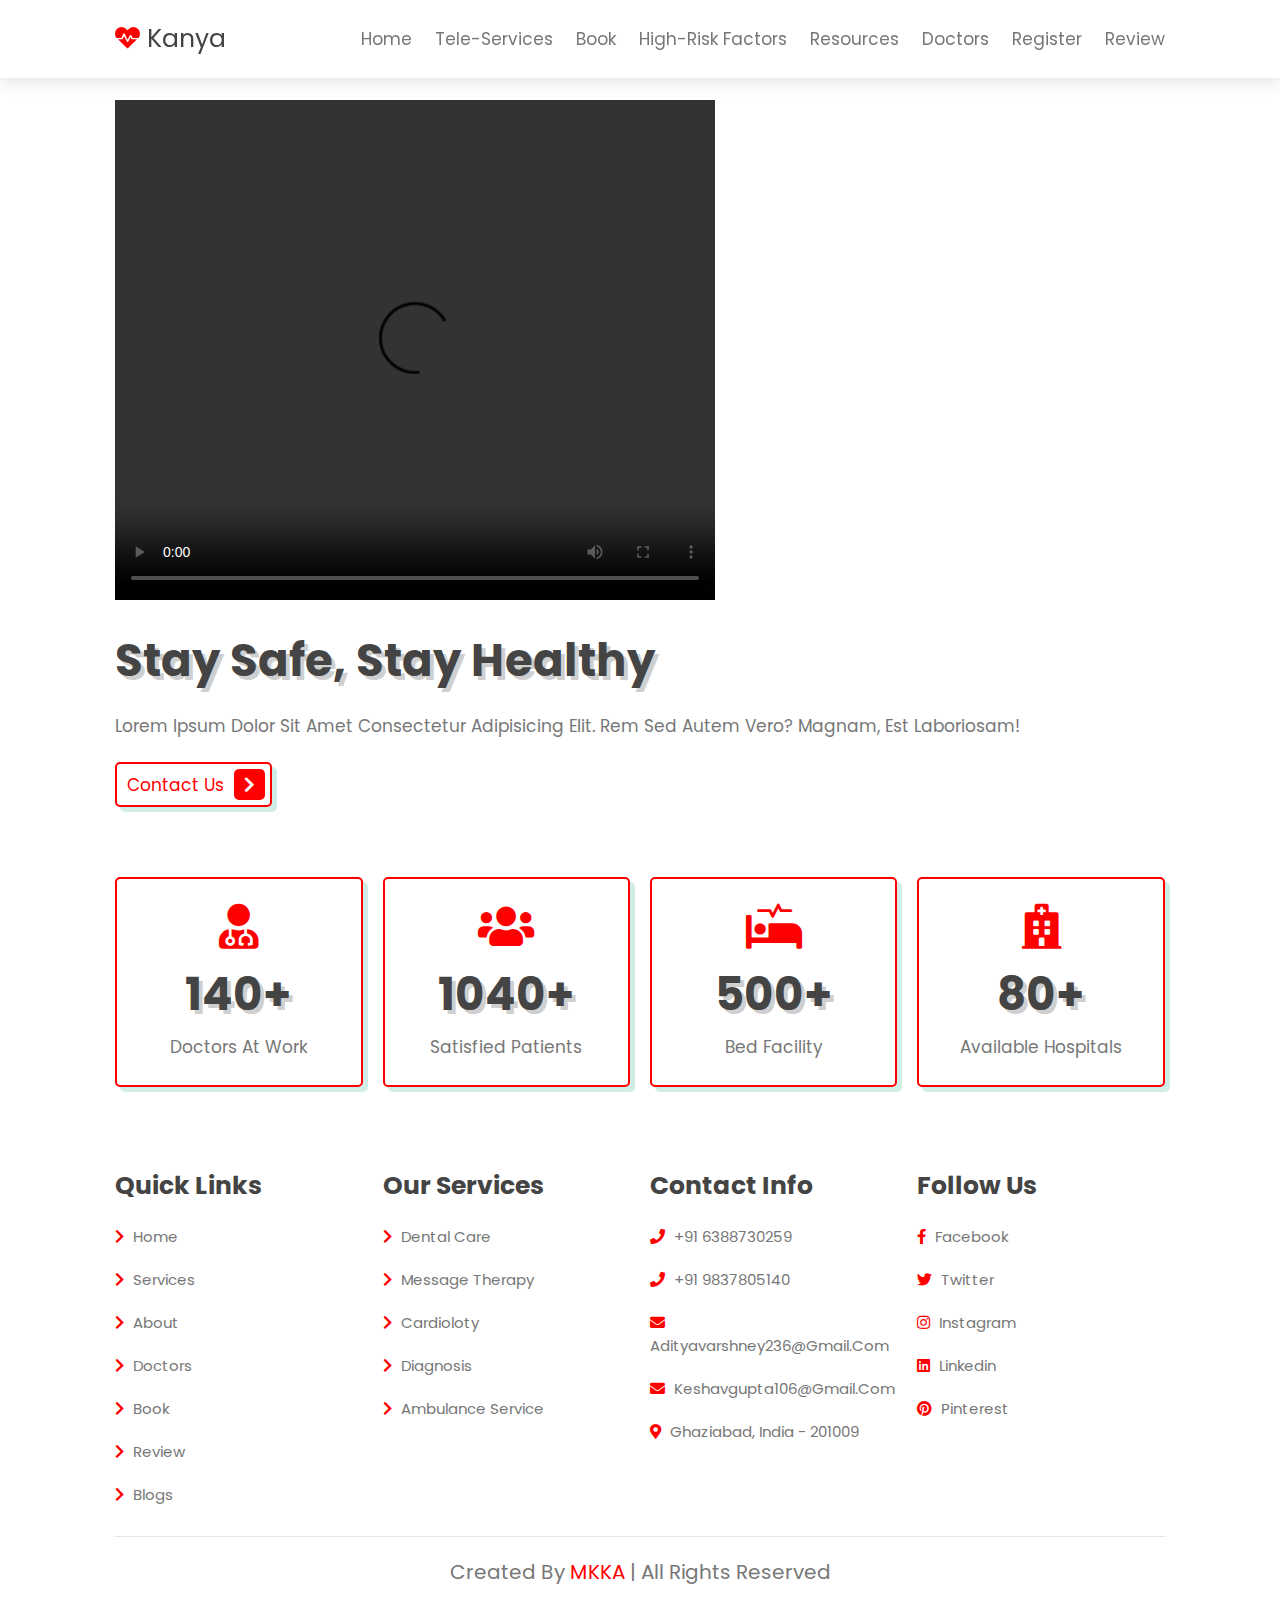
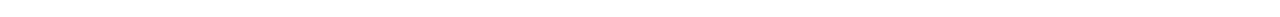
==== index.html @ b67f2ecf "Update index.html" ====
<!DOCTYPE html>
<html lang="en">
<head>
    <title>Kanya </title>
    <link rel="stylesheet" href="https://cdnjs.cloudflare.com/ajax/libs/font-awesome/5.15.4/css/all.min.css">
    <link rel="stylesheet" href="css/style.css">

</head>
<body class="zzzz">
    
<!-- header section starts  -->

<header class="header">

    <a href="#" class="logo"> <i class="fas fa-heartbeat"></i> Kanya </a>

    <nav class="navbar">
        <a href="#home">home</a>
        
        <a href="services.html" target="_blank">tele-services</a>
        <a href="book.html" target="_blank">book</a>
        <a href="about.html" target="_blank">High-Risk Factors</a>
        <a href="blogs.html" target="_blank">resources</a>
        <a href="doctors.html" target="_blank">doctors</a>
        <a href="form.html" target="_blank">register</a>
        <a href="review.html" target="_blank">review</a>
        
    </nav>

    <div id="menu-btn" class="fas fa-bars"></div>

</header>


<section class="home" id="home">

    <div class="image">
        <video width="600px" height="500px" src="https://thumbs.gfycat.com/GrotesqueThisErmine-mobile.mp4" controls autoplay loop>
        </video>
    </div>

    <div class="content">
        <h3>stay safe, stay healthy</h3>
        <p>Lorem ipsum dolor sit amet consectetur adipisicing elit. Rem sed autem vero? Magnam, est laboriosam!</p>
        <a href="#" class="btn"> contact us <span class="fas fa-chevron-right"></span> </a>
    </div>

</section>

<!-- home section ends -->

<!-- icons section starts  -->

<section class="icons-container">

    <div class="icons">
        <i class="fas fa-user-md"></i>
        <h3>140+</h3>
        <p>doctors at work</p>
    </div>

    <div class="icons">
        <i class="fas fa-users"></i>
        <h3>1040+</h3>
        <p>satisfied patients</p>
    </div>

    <div class="icons">
        <i class="fas fa-procedures"></i>
        <h3>500+</h3>
        <p>bed facility</p>
    </div>

    <div class="icons">
        <i class="fas fa-hospital"></i>
        <h3>80+</h3>
        <p>available hospitals</p>
    </div>

</section>

<!-- footer section starts  -->

<section class="footer">

    <div class="box-container">

        <div class="box">
            <h3>quick links</h3>
            <a href="#"> <i class="fas fa-chevron-right"></i> home </a>
            <a href="services.html" target="_blank"> <i class="fas fa-chevron-right"></i> services </a>
            <a href="about.html" target="_blank"> <i class="fas fa-chevron-right"></i> about </a>
            <a href="doctors.html" target="_blank"> <i class="fas fa-chevron-right"></i> doctors </a>
            <a href="book.html" target="_blank"> <i class="fas fa-chevron-right"></i> book </a>
            <a href="review.html" target="_blank"> <i class="fas fa-chevron-right"></i> review </a>
            <a href="blogs.html" target="_blank"> <i class="fas fa-chevron-right"></i> blogs </a>
        </div>

        <div class="box">
            <h3>our services</h3>
            <a href="#"> <i class="fas fa-chevron-right"></i> dental care </a>
            <a href="#"> <i class="fas fa-chevron-right"></i> message therapy </a>
            <a href="#"> <i class="fas fa-chevron-right"></i> cardioloty </a>
            <a href="#"> <i class="fas fa-chevron-right"></i> diagnosis </a>
            <a href="#"> <i class="fas fa-chevron-right"></i> ambulance service </a>
        </div>

        <div class="box">
            <h3>contact info</h3>
            <a href="#"> <i class="fas fa-phone"></i> +91 6388730259 </a>
            <a href="#"> <i class="fas fa-phone"></i> +91 9837805140 </a>
            <a href="#"> <i class="fas fa-envelope"></i> adityavarshney236@gmail.com </a>
            <a href="#"> <i class="fas fa-envelope"></i> keshavgupta106@gmail.com </a>
            <a href="#"> <i class="fas fa-map-marker-alt"></i> ghaziabad, india - 201009 </a>
        </div>

        <div class="box">
            <h3>follow us</h3>
            <a href="#"> <i class="fab fa-facebook-f"></i> facebook </a>
            <a href="#"> <i class="fab fa-twitter"></i> twitter </a>
            <a href="#"> <i class="fab fa-instagram"></i> instagram </a>
            <a href="#"> <i class="fab fa-linkedin"></i> linkedin </a>
            <a href="#"> <i class="fab fa-pinterest"></i> pinterest </a>
        </div>

    </div>

    <div class="credit"> created by <span>MKKA</span> | all rights reserved </div>

</section>

<!-- footer section ends -->


<!-- custom js file link  -->

</body>
</html>
---- css/style.css ----
@import url('https://fonts.googleapis.com/css2?family=Poppins:wght@100;200;300;400;500;600;700&display=swap');

:root{
    --green:#16a085;
    --black:#444;
    --light-color:#777;
    --box-shadow:.5rem .5rem 0 rgba(22, 160, 133, .2);
    --text-shadow:.4rem .4rem 0 rgba(0, 0, 0, .2);
    --border:.2rem solid red;
}

*{
    font-family: 'Poppins', sans-serif;
    margin:0; padding: 0;
    box-sizing: border-box;
    outline: none; border: none;
    text-transform: capitalize;
    transition: all .2s ease-out;
    text-decoration: none;
}

html{
    font-size: 62.5%;
    overflow-x: hidden;
    scroll-padding-top: 7rem;
    scroll-behavior: smooth;
}

section{
    padding:2rem 9%;
}

section:nth-child(even){
    background-image:url("mother.jpeg") ;
}

.zzzz{
    background-image: url(https://us.123rf.com/450wm/saicle/saicle1612/saicle161200223/69055348-hi-tech-red-corporate-abstract-background-geometric-vector-design.jpg);
    background-size: cover;
    
}

.line{
    
    border-top: 5px dashed var(--black);
}

.risk{
    text-align: center;
    padding-bottom: 2rem;
    text-shadow: var(--text-shadow);
    text-transform: uppercase;
    color:var(--black);
    font-size: 2rem;
    letter-spacing: .4rem;
}

.risk span{
    text-transform: uppercase;
    color:red;
}

.heading{
    text-align: center;
    padding-bottom: 2rem;
    text-shadow: var(--text-shadow);
    text-transform: uppercase;
    color:var(--black);
    font-size: 5rem;
    letter-spacing: .4rem;
}

.heading span{
    text-transform: uppercase;
    color:red;
}

.btn{
    display: inline-block;
    margin-top: 1rem;
    padding: .5rem;
    padding-left: 1rem;
    border:var(--border);
    border-radius: .5rem;
    box-shadow: var(--box-shadow);
    color:red;
    cursor: pointer;
    font-size: 1.7rem;
    background: #fff;
}

.btn span{
    padding:.7rem 1rem;
    border-radius: .5rem;
    background: red;
    color:#fff;
    margin-left: .5rem;
}

.btn:hover{
    background: red;
    color:#fff;
}

.btn:hover span{
    color: red;
    background:#fff;
    margin-left: 1rem;
}

.header{
    padding:2rem 9%;
    position: fixed;
    top:0; left: 0; right: 0;
    z-index: 1000;
    box-shadow: 0 .5rem 1.5rem rgba(0, 0, 0, .1);
    display: flex;
    align-items: center;
    justify-content: space-between;
    background:#fff;
}

.header .logo{
    font-size: 2.5rem;
    color: var(--black);
}

.header .logo i{
    color: red;
}

.header .navbar a{
    font-size: 1.7rem;
    color: var(--light-color);
    margin-left: 2rem;
}

.header .navbar a:hover{
    color: red;
}

#menu-btn{
    font-size: 2.5rem;
    border-radius: .5rem;
    background: #eee;
    color:red;
    padding: 1rem 1.5rem;
    cursor: pointer;
    display: none;
}

.home{
    display: flex;
    align-items: center;
    flex-wrap: wrap;
    gap:1.5rem;
    padding-top: 10rem;
}

.home .image{
    flex:1 1 45rem;
}

.home .image img{
    width: 100%;
}

.home .content{
    flex:1 1 45rem;
}

.home .content h3{
    font-size: 4.5rem;
    color:var(--black);
    line-height: 1.8;
    text-shadow: var(--text-shadow);
}

.home .content p{
    font-size: 1.7rem;
    color:var(--light-color);
    line-height: 1.8;
    padding: 1rem 0;
}

.icons-container{
    display: grid;
    gap:2rem;
    grid-template-columns: repeat(auto-fit, minmax(20rem, 1fr));
    padding-top: 5rem;
    padding-bottom: 5rem;
}

.icons-container .icons{
    border:var(--border);
    box-shadow: var(--box-shadow);
    border-radius: .5rem;
    text-align: center;
    padding: 2.5rem;
}

.icons-container .icons i{
    font-size: 4.5rem;
    color:red;
    padding-bottom: .7rem;
}

.icons-container .icons h3{
    font-size: 4.5rem;
    color:var(--black);
    padding: .5rem 0;
    text-shadow: var(--text-shadow);
}

.icons-container .icons p{
    font-size: 1.7rem;
    color:var(--light-color);
}

.services .box-container{
    display: grid;
    grid-template-columns: repeat(auto-fit, minmax(27rem, 1fr));
    gap:2rem;
}

.services .box-container .box{
    background:#fff;
    border-radius: .5rem;
    box-shadow: var(--box-shadow);
    border:var(--border);
    padding: 2.5rem;
}

.services .box-container .box i{
    color: red;
    font-size: 5rem;
    padding-bottom: .5rem;
}

.services .box-container .box h3{
    color: var(--black);
    font-size: 2.5rem;
    padding:1rem 0;
}

.services .box-container .box p{
    color: var(--light-color);
    font-size: 1.4rem;
    line-height: 2;
}

.about{
    background-image: url(https://c4.wallpaperflare.com/wallpaper/765/958/389/colorful-abstract-design-background-wallpaper-preview.jpg);
    background-size: cover;
}

.about .row{
    display: flex;
    align-items: center;
    flex-wrap: wrap;
    gap:2rem;
}

.about .row .image{
    flex:1 1 45rem;
}

.about .row .image img{
    width: 100%;
}

.about .row .content{
    flex:1 1 45rem;
}

.about .row .content h3{
    color: var(--black);
    text-shadow: var(--text-shadow);
    font-size: 4rem;
    line-height: 1.8;
}

.about .row .content p{
    color: var(--light-color);
    padding:1rem 0;
    font-size: 1.5rem;
    line-height: 1.8;
}

.doctors .box-container{
    display: grid;
    grid-template-columns: repeat(auto-fit, minmax(30rem, 1fr));
    gap:2rem;
}

.doctors .box-container .box{
    text-align: center;
    background:#fff;
    border-radius: .5rem;
    border:var(--border);
    box-shadow: var(--box-shadow);
    padding:2rem;
}

.doctors .box-container .box img{
    height: 20rem;
    border:var(--border);
    border-radius: .5rem;
    margin-top: 1rem;
    margin-bottom: 1rem;
}

.doctors .box-container .box h3{
    color:var(--black);
    font-size: 2.5rem;
}

.doctors .box-container .box span{
    color:red;
    font-size: 1.5rem;
}

.doctors .box-container .box .share{
    padding-top: 2rem;
}

.doctors .box-container .box .share a{
    height: 5rem;
    width: 5rem;
    line-height: 4.5rem;
    font-size: 2rem;
    color:red;
    border-radius: .5rem;
    border:var(--border);
    margin:.3rem;
}

.doctors .box-container .box .share a:hover{
    background:red;
    color:#fff;
    box-shadow: var(--box-shadow);
}
.book{
    background-image: url(https://c4.wallpaperflare.com/wallpaper/765/958/389/colorful-abstract-design-background-wallpaper-preview.jpg);
    background-size: cover;
}
.book .row{
    display: flex;
    align-items: center;
    flex-wrap: wrap;
    gap:2rem;
}
 
.book .row .image{
    flex:1 1 45rem;
}

.book .row .image img{
    width: 100%;
}

.book .row form{
    flex:1 1 45rem;
    background: #fff;
    border:var(--border);
    box-shadow: var(--box-shadow);
    text-align: center;
    padding: 2rem;
    border-radius: .5rem;
}

.book .row form h3{
    color:var(--black);
    padding-bottom: 1rem;
    font-size: 3rem;
}

.book .row form .box{
    width: 100%;
    margin:.7rem 0;
    border-radius: .5rem;
    border:var(--border);
    font-size: 1.6rem;
    color: var(--black);
    text-transform: none;
    padding: 1rem;
}

.book .row form .btn{
    padding:1rem 4rem;
}

.review .box-container{
    display: grid;
    grid-template-columns: repeat(auto-fit, minmax(27rem, 1fr));
    gap:2rem;
}

.review .box-container .box{
    border:var(--border);
    box-shadow: var(--box-shadow);
    border-radius: .5rem;
    padding:2.5rem;
    background: #fff;
    text-align: center;
    position: relative;
    overflow: hidden;
    z-index: 0;
}

.review .box-container .box img{
    height: 10rem;
    width: 10rem;
    border-radius: 50%;
    object-fit: cover;
    border:.5rem solid #fff;
}

.review .box-container .box h3{
    color:#fff;
    font-size: 2.2rem;
    padding:.5rem 0;
}

.review .box-container .box .stars i{
    color:#fff;
    font-size: 1.5rem;
}

.review .box-container .box .text{
    color:var(--light-color);
    line-height: 1.8;
    font-size: 1.6rem;
    padding-top: 4rem;
}

.review .box-container .box::before{
    content: '';
    position: absolute;
    top:-4rem; left: 50%;
    transform:translateX(-50%);
    background:red;
    border-bottom-left-radius: 50%;
    border-bottom-right-radius: 50%;
    height: 25rem;
    width: 120%;
    z-index: -1;
}

.blogs .box-container{
    display: grid;
    grid-template-columns: repeat(auto-fit, minmax(30rem, 1fr));
    gap:2rem;
}

.blogs .box-container .box{
    border:var(--border);
    box-shadow: var(--box-shadow);
    border-radius: .5rem;
    padding: 2rem;
}

.blogs .box-container .box .image{
    height: 20rem;
    overflow:hidden;
    border-radius: .5rem;
}

.blogs .box-container .box .image img{
    height: 100%;
    width: 100%;
    object-fit: cover;
}

.blogs .box-container .box:hover .image img{
    transform:scale(1.2);
}

.blogs .box-container .box .content{
    padding-top: 1rem;
}

.blogs .box-container .box .content .icon{
    padding: 1rem 0;
    display: flex;
    align-items: center;
    justify-content: space-between;
}

.blogs .box-container .box .content .icon a{
    font-size: 1.4rem;
    color: var(--light-color);
}

.blogs .box-container .box .content .icon a:hover{
    color:red;
}

.blogs .box-container .box .content .icon a i{
    padding-right: .5rem;
    color: red;
}

.blogs .box-container .box .content h3{
    color:var(--black);
    font-size: 3rem;
}

.blogs .box-container .box .content p{
    color:var(--light-color);
    font-size: 1.5rem;
    line-height: 1.8;
    padding:1rem 0;
}

.footer .box-container{
    display: grid;
    grid-template-columns: repeat(auto-fit, minmax(22rem, 1fr));
    gap:2rem;
}

.footer .box-container .box h3{
    font-size: 2.5rem;
    color:var(--black);
    padding: 1rem 0;
}

.footer .box-container .box a{
    display: block;
    font-size: 1.5rem;
    color:var(--light-color);
    padding: 1rem 0;
}

.footer .box-container .box a i{
    padding-right: .5rem;
    color:red;
}

.footer .box-container .box a:hover i{
    padding-right:2rem;
}

.footer .credit{
    padding: 1rem;
    padding-top: 2rem;
    margin-top: 2rem;
    text-align: center;
    font-size: 2rem;
    color:var(--light-color);
    border-top: .1rem solid rgba(0, 0, 0, .1);
}

.footer .credit span{
    color:red;
}









/* media queries  */
@media (max-width:991px){

    html{
        font-size: 55%;
    }

    .header{
        padding: 2rem;
    }

    section{
        padding:2rem;
    }

}

@media (max-width:768px){

    #menu-btn{
        display: initial;
    }

    .header .navbar{
        position: absolute;
        top:115%; right: 2rem;
        border-radius: .5rem;
        box-shadow: var(--box-shadow);
        width: 30rem;
        border: var(--border);
        background: #fff;
        transform: scale(0);
        opacity: 0;
        transform-origin: top right;
        transition: none;
    }

    .header .navbar.active{
        transform: scale(1);
        opacity: 1;
        transition: .2s ease-out;
    }

    .header .navbar a{
        font-size: 2rem;
        display: block;
        margin:2.5rem;
    }

}

.blogs{
    background-image: url(https://c4.wallpaperflare.com/wallpaper/765/958/389/colorful-abstract-design-background-wallpaper-preview.jpg);
    background-size: cover;
}


.blogs .row .image img{
    width: 100%;
}

.blogs .row{
    display: flex;
    align-items: center;
    flex-wrap: wrap;
    gap:2rem;
}

.blogs .row form{
    flex:1 1 45rem;
    background: #fff;
    border:var(--border);
    box-shadow: var(--box-shadow);
    text-align: center;
    padding: 2rem;
    border-radius: .5rem;
}

.blogs .row form h3{
    color:var(--black);
    padding-bottom: 1rem;
    font-size: 3rem;
}

.blogs .row form .box{
    width: 100%;
    margin:.7rem 0;
    border-radius: .5rem;
    border:var(--border);
    font-size: 1.6rem;
    color: var(--black);
    text-transform: none;
    padding: 1rem;
}

.blogs .row form .btn{
    padding:1rem 4rem;
}

@media (max-width:450px){

    html{
        font-size: 50%;
    }

}

.register{
    background-image: url(https://c4.wallpaperflare.com/wallpaper/765/958/389/colorful-abstract-design-background-wallpaper-preview.jpg);
    background-size: cover;
}

.register .row {
    display: flex;
    align-items: center;
    flex-wrap: wrap;
    gap: 2rem;
  }
  
  .register .row .image {
    flex: 1 1 45rem;
  }
  
  .register .row .image img {
    width: 100%;
  }
  
  .register .row form {
    flex: 1 1 45rem;
    background: #fff;
    border: var(--border);
    box-shadow: rgb(255, 129, 129) 5px 5px;
    text-align: center;
    padding: 2rem;
    border-radius: 0.5rem;
  }
  
  .register .row form h3 {
    color: var(--black);
    padding-bottom: 1rem;
    font-size: 3rem;
  }
  
  .register .row form .box {
    width: 100%;
    margin: 0.7rem 0;
    border-radius: 0.5rem;
    font-size: 1.6rem;
    color: red;
    text-transform: none;
    border: 1px solid red;
    padding: 10px;
    box-shadow: 5px 5px;
  }
  
  .register .row form .btn {
    border: 1px solid;
    padding: 10px;
    box-shadow: 5px 5px;
    padding: 1rem 4rem;
  }
  
.quality-care{
    background-image: url(https://s3.amazonaws.com/images.teladoc.com/www/2019/site/quality-care/hero-quality.jpg);
}


.quality-care .row {
    display: flex;
    align-items: center;
    flex-wrap: wrap;
    gap: 2rem;
  }




.services{
    background-image: url(https://c4.wallpaperflare.com/wallpaper/765/958/389/colorful-abstract-design-background-wallpaper-preview.jpg);
    background-size: cover;
}

.services .row{
    display: flex;
    align-items: center;
    flex-wrap: wrap;
    gap:2rem;
}

.services .row .image{
    flex:1 1 45rem;
}

.services .row .image img{
    width: 100%;
}

.services .row .content{
    flex:1 1 45rem;
}

.services .row .content h3{
    color: var(--black);
    text-shadow: var(--text-shadow);
    font-size: 4rem;
    line-height: 1.8;
}

.services .row .content p{
    color: var(--light-color);
    padding:1rem 0;
    font-size: 1.5rem;
    line-height: 1.8;
}
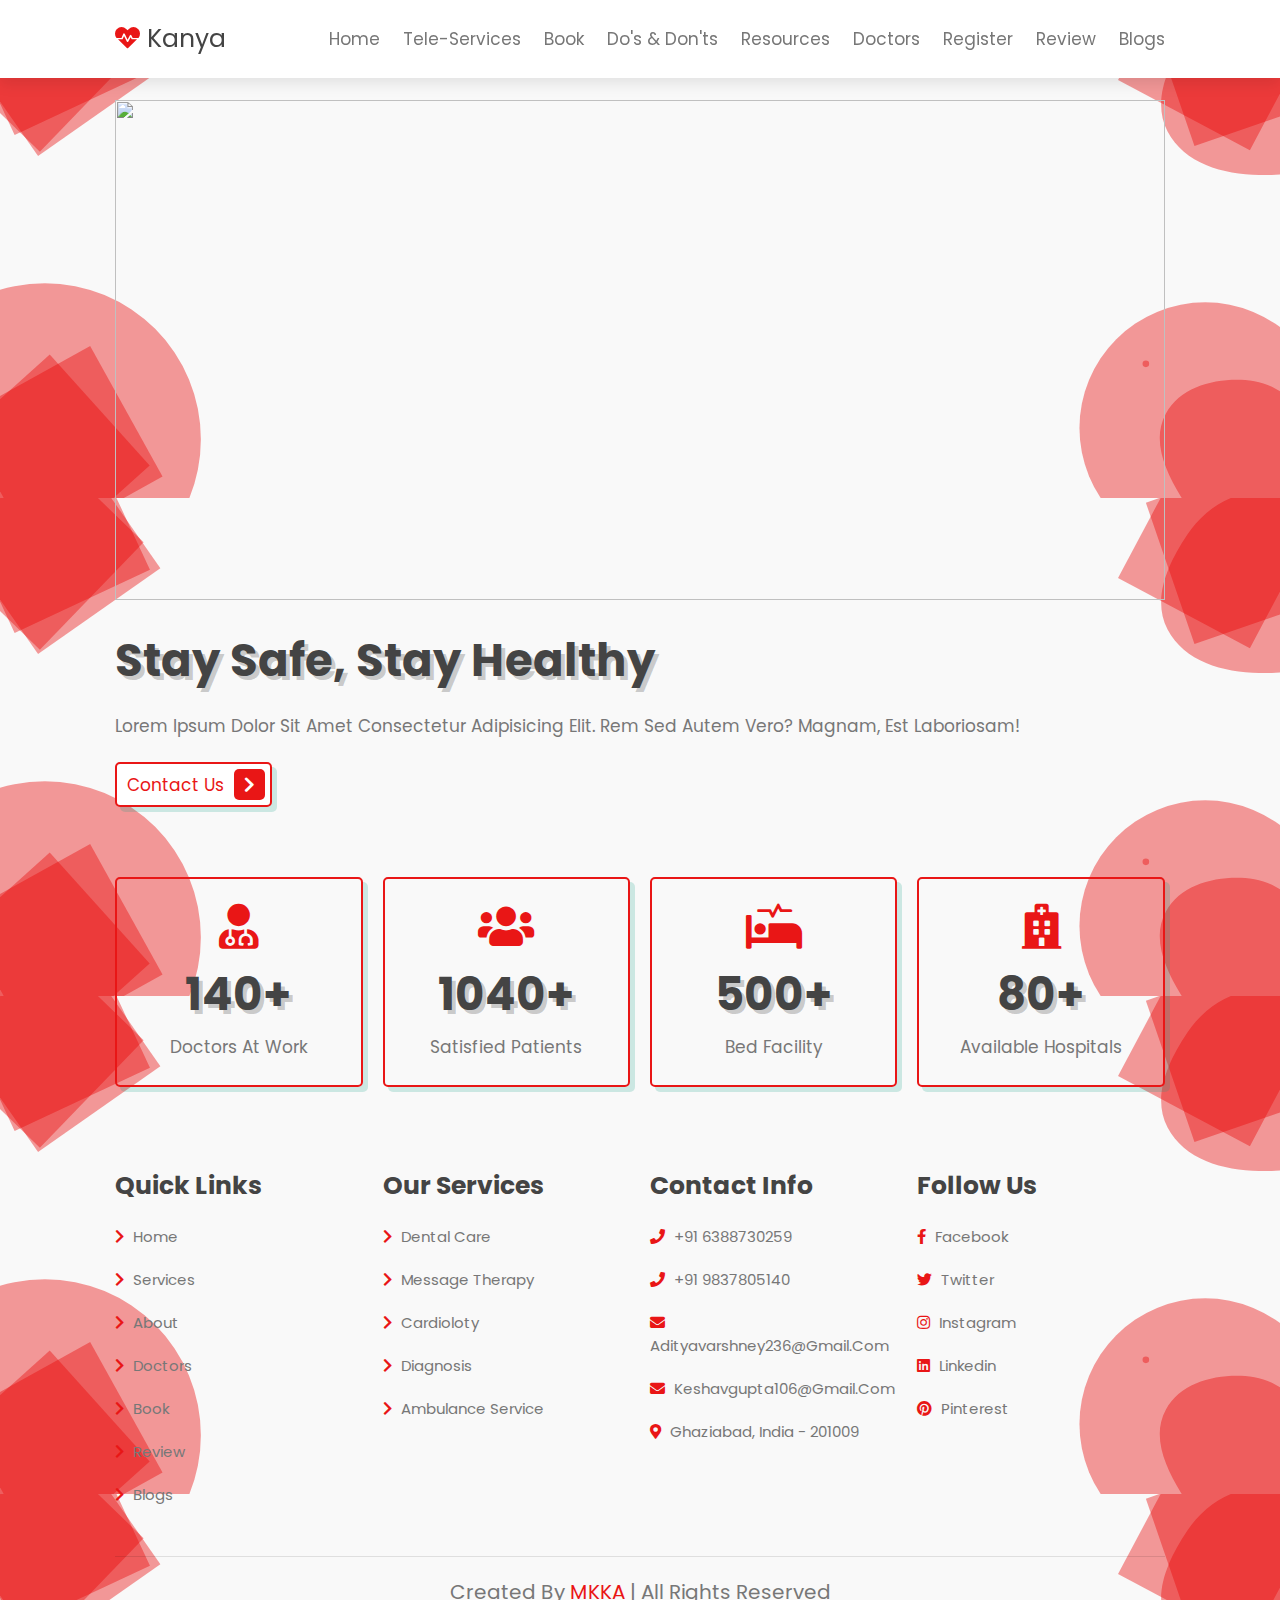
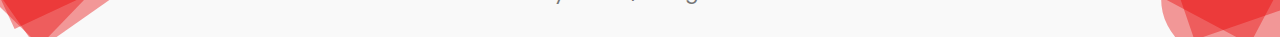
==== commit f18bc29d: "blogs and dos" ====
--- a/index.html
+++ b/index.html
@@ -1,138 +1,159 @@
 <!DOCTYPE html>
 <html lang="en">
-<head>
-    <title>Kanya </title>
-    <link rel="stylesheet" href="https://cdnjs.cloudflare.com/ajax/libs/font-awesome/5.15.4/css/all.min.css">
-    <link rel="stylesheet" href="css/style.css">
+  <head>
+    <title>Kanya</title>
+    <link
+      rel="stylesheet"
+      href="https://cdnjs.cloudflare.com/ajax/libs/font-awesome/5.15.4/css/all.min.css"
+    />
+    <link rel="stylesheet" href="css/style.css" />
+  </head>
+  <body class="zzzz">
+    <!-- header section starts  -->
 
-</head>
-<body class="zzzz">
-    
-<!-- header section starts  -->
+    <header class="header">
+      <a href="#" class="logo"> <i class="fas fa-heartbeat"></i> Kanya </a>
 
-<header class="header">
+      <nav class="navbar">
+        <a href="#home">home</a>
 
-    <a href="#" class="logo"> <i class="fas fa-heartbeat"></i> Kanya </a>
-
-    <nav class="navbar">
-        <a href="#home">home</a>
-        
         <a href="services.html" target="_blank">tele-services</a>
         <a href="book.html" target="_blank">book</a>
-        <a href="about.html" target="_blank">High-Risk Factors</a>
-        <a href="blogs.html" target="_blank">resources</a>
+        <a href="dds.html" target="_blank">do's & don'ts</a>
+        <a href="resource.html" target="_blank">resources</a>
         <a href="doctors.html" target="_blank">doctors</a>
         <a href="form.html" target="_blank">register</a>
         <a href="review.html" target="_blank">review</a>
-        
-    </nav>
+        <a href="blog.html" target="_blank">blogs</a>
+      </nav>
 
-    <div id="menu-btn" class="fas fa-bars"></div>
+      <div id="menu-btn" class="fas fa-bars"></div>
+    </header>
 
-</header>
+    <section class="home" id="home">
+      <div class="image">
+        <img
+          width="600px"
+          height="500px"
+          src="image/gif.gif"
+          controls
+          autoplay
+          loop
+        ></img>
+      </div>
 
+      <div class="content">
+        <h3>stay safe, stay healthy</h3>
+        <p>
+          Lorem ipsum dolor sit amet consectetur adipisicing elit. Rem sed autem
+          vero? Magnam, est laboriosam!
+        </p>
+        <a href="#" class="btn">
+          contact us <span class="fas fa-chevron-right"></span>
+        </a>
+      </div>
+    </section>
 
-<section class="home" id="home">
+    <!-- home section ends -->
 
-    <div class="image">
-        <video width="600px" height="500px" src="https://thumbs.gfycat.com/GrotesqueThisErmine-mobile.mp4" controls autoplay loop>
-        </video>
-    </div>
+    <!-- icons section starts  -->
 
-    <div class="content">
-        <h3>stay safe, stay healthy</h3>
-        <p>Lorem ipsum dolor sit amet consectetur adipisicing elit. Rem sed autem vero? Magnam, est laboriosam!</p>
-        <a href="#" class="btn"> contact us <span class="fas fa-chevron-right"></span> </a>
-    </div>
-
-</section>
-
-<!-- home section ends -->
-
-<!-- icons section starts  -->
-
-<section class="icons-container">
-
-    <div class="icons">
+    <section class="icons-container">
+      <div class="icons">
         <i class="fas fa-user-md"></i>
         <h3>140+</h3>
         <p>doctors at work</p>
-    </div>
+      </div>
 
-    <div class="icons">
+      <div class="icons">
         <i class="fas fa-users"></i>
         <h3>1040+</h3>
         <p>satisfied patients</p>
-    </div>
+      </div>
 
-    <div class="icons">
+      <div class="icons">
         <i class="fas fa-procedures"></i>
         <h3>500+</h3>
         <p>bed facility</p>
-    </div>
+      </div>
 
-    <div class="icons">
+      <div class="icons">
         <i class="fas fa-hospital"></i>
         <h3>80+</h3>
         <p>available hospitals</p>
-    </div>
+      </div>
+    </section>
 
-</section>
+    <!-- footer section starts  -->
 
-<!-- footer section starts  -->
-
-<section class="footer">
-
-    <div class="box-container">
-
+    <section class="footer">
+      <div class="box-container">
         <div class="box">
-            <h3>quick links</h3>
-            <a href="#"> <i class="fas fa-chevron-right"></i> home </a>
-            <a href="services.html" target="_blank"> <i class="fas fa-chevron-right"></i> services </a>
-            <a href="about.html" target="_blank"> <i class="fas fa-chevron-right"></i> about </a>
-            <a href="doctors.html" target="_blank"> <i class="fas fa-chevron-right"></i> doctors </a>
-            <a href="book.html" target="_blank"> <i class="fas fa-chevron-right"></i> book </a>
-            <a href="review.html" target="_blank"> <i class="fas fa-chevron-right"></i> review </a>
-            <a href="blogs.html" target="_blank"> <i class="fas fa-chevron-right"></i> blogs </a>
+          <h3>quick links</h3>
+          <a href="#"> <i class="fas fa-chevron-right"></i> home </a>
+          <a href="services.html" target="_blank">
+            <i class="fas fa-chevron-right"></i> services
+          </a>
+          <a href="about.html" target="_blank">
+            <i class="fas fa-chevron-right"></i> about
+          </a>
+          <a href="doctors.html" target="_blank">
+            <i class="fas fa-chevron-right"></i> doctors
+          </a>
+          <a href="book.html" target="_blank">
+            <i class="fas fa-chevron-right"></i> book
+           </a>
+          <a href="review.html" target="_blank">
+            <i class="fas fa-chevron-right"></i> review
+          </a>
+          <a href="blogs.html" target="_blank">
+            <i class="fas fa-chevron-right"></i> blogs
+          </a>
         </div>
 
         <div class="box">
-            <h3>our services</h3>
-            <a href="#"> <i class="fas fa-chevron-right"></i> dental care </a>
-            <a href="#"> <i class="fas fa-chevron-right"></i> message therapy </a>
-            <a href="#"> <i class="fas fa-chevron-right"></i> cardioloty </a>
-            <a href="#"> <i class="fas fa-chevron-right"></i> diagnosis </a>
-            <a href="#"> <i class="fas fa-chevron-right"></i> ambulance service </a>
+          <h3>our services</h3>
+          <a href="#"> <i class="fas fa-chevron-right"></i> dental care </a>
+          <a href="#"> <i class="fas fa-chevron-right"></i> message therapy </a>
+          <a href="#"> <i class="fas fa-chevron-right"></i> cardioloty </a>
+          <a href="#"> <i class="fas fa-chevron-right"></i> diagnosis </a>
+          <a href="#">
+            <i class="fas fa-chevron-right"></i> ambulance service
+          </a>
         </div>
 
         <div class="box">
-            <h3>contact info</h3>
-            <a href="#"> <i class="fas fa-phone"></i> +91 6388730259 </a>
-            <a href="#"> <i class="fas fa-phone"></i> +91 9837805140 </a>
-            <a href="#"> <i class="fas fa-envelope"></i> adityavarshney236@gmail.com </a>
-            <a href="#"> <i class="fas fa-envelope"></i> keshavgupta106@gmail.com </a>
-            <a href="#"> <i class="fas fa-map-marker-alt"></i> ghaziabad, india - 201009 </a>
+          <h3>contact info</h3>
+          <a href="#"> <i class="fas fa-phone"></i> +91 6388730259 </a>
+          <a href="#"> <i class="fas fa-phone"></i> +91 9837805140 </a>
+          <a href="#">
+            <i class="fas fa-envelope"></i> adityavarshney236@gmail.com
+          </a>
+          <a href="#">
+            <i class="fas fa-envelope"></i> keshavgupta106@gmail.com
+          </a>
+          <a href="#">
+            <i class="fas fa-map-marker-alt"></i> ghaziabad, india - 201009
+          </a>
         </div>
 
         <div class="box">
-            <h3>follow us</h3>
-            <a href="#"> <i class="fab fa-facebook-f"></i> facebook </a>
-            <a href="#"> <i class="fab fa-twitter"></i> twitter </a>
-            <a href="#"> <i class="fab fa-instagram"></i> instagram </a>
-            <a href="#"> <i class="fab fa-linkedin"></i> linkedin </a>
-            <a href="#"> <i class="fab fa-pinterest"></i> pinterest </a>
+          <h3>follow us</h3>
+          <a href="#"> <i class="fab fa-facebook-f"></i> facebook </a>
+          <a href="#"> <i class="fab fa-twitter"></i> twitter </a>
+          <a href="#"> <i class="fab fa-instagram"></i> instagram </a>
+          <a href="#"> <i class="fab fa-linkedin"></i> linkedin </a>
+          <a href="#"> <i class="fab fa-pinterest"></i> pinterest </a>
         </div>
+      </div>
 
-    </div>
+      <div class="credit">
+        created by <span>MKKA</span> | all rights reserved
+      </div>
+    </section>
 
-    <div class="credit"> created by <span>MKKA</span> | all rights reserved </div>
+    <!-- footer section ends -->
 
-</section>
-
-<!-- footer section ends -->
-
-
-<!-- custom js file link  -->
-
-</body>
+    <!-- custom js file link  -->
+  </body>
 </html>
--- a/css/style.css
+++ b/css/style.css
@@ -1,779 +1,917 @@
-@import url('https://fonts.googleapis.com/css2?family=Poppins:wght@100;200;300;400;500;600;700&display=swap');
-
-:root{
-    --green:#16a085;
-    --black:#444;
-    --light-color:#777;
-    --box-shadow:.5rem .5rem 0 rgba(22, 160, 133, .2);
-    --text-shadow:.4rem .4rem 0 rgba(0, 0, 0, .2);
-    --border:.2rem solid red;
-}
-
-*{
-    font-family: 'Poppins', sans-serif;
-    margin:0; padding: 0;
-    box-sizing: border-box;
-    outline: none; border: none;
-    text-transform: capitalize;
-    transition: all .2s ease-out;
-    text-decoration: none;
-}
-
-html{
-    font-size: 62.5%;
-    overflow-x: hidden;
-    scroll-padding-top: 7rem;
-    scroll-behavior: smooth;
-}
-
-section{
-    padding:2rem 9%;
-}
-
-section:nth-child(even){
-    background-image:url("mother.jpeg") ;
-}
-
-.zzzz{
-    background-image: url(https://us.123rf.com/450wm/saicle/saicle1612/saicle161200223/69055348-hi-tech-red-corporate-abstract-background-geometric-vector-design.jpg);
-    background-size: cover;
-    
-}
-
-.line{
-    
-    border-top: 5px dashed var(--black);
-}
-
-.risk{
-    text-align: center;
-    padding-bottom: 2rem;
-    text-shadow: var(--text-shadow);
-    text-transform: uppercase;
-    color:var(--black);
+@import url("https://fonts.googleapis.com/css2?family=Poppins:wght@100;200;300;400;500;600;700&display=swap");
+
+:root {
+  --green: #16a085;
+  --black: #444;
+  --light-color: #777;
+  --box-shadow: 0.5rem 0.5rem 0 rgba(22, 160, 133, 0.2);
+  --text-shadow: 0.4rem 0.4rem 0 rgba(0, 0, 0, 0.2);
+  --border: 0.2rem solid rgb(233, 22, 22);
+}
+
+* {
+  font-family: "Poppins", sans-serif;
+  margin: 0;
+  padding: 0;
+  box-sizing: border-box;
+  outline: none;
+  border: none;
+  text-transform: capitalize;
+  transition: all 0.2s ease-out;
+  text-decoration: none;
+}
+
+html {
+  font-size: 62.5%;
+  overflow-x: hidden;
+  scroll-padding-top: 7rem;
+  scroll-behavior: smooth;
+}
+
+section {
+  padding: 2rem 9%;
+}
+
+section:nth-child(even) {
+  background-image: url("mother.jpeg");
+}
+
+.zzzz {
+  background-image: url("data:image/svg+xml,%3csvg xmlns='http://www.w3.org/2000/svg' version='1.1' xmlns:xlink='http://www.w3.org/1999/xlink' xmlns:svgjs='http://svgjs.com/svgjs' width='1440' height='560' preserveAspectRatio='none' viewBox='0 0 1440 560'%3e%3cg mask='url(%26quot%3b%23SvgjsMask1024%26quot%3b)' fill='none'%3e%3crect width='1440' height='560' x='0' y='0' fill='rgba(249%2c 249%2c 249%2c 1)'%3e%3c/rect%3e%3cpath d='M185.98799152640353 78.9203900742082L89.62715021942775-58.69715336634238-47.990393221122844 37.66368794063341 48.370448085852956 175.281231381184z' fill='rgba(233%2c 5%2c 5%2c 0.4)' class='triangle-float1'%3e%3c/path%3e%3cpath d='M-75.97316260778051 58.30360012210114L44.87592384911298 175.00620635921257 161.57853008622442 54.157119902319074 40.729443629330916-62.54548633479235z' fill='rgba(233%2c 5%2c 5%2c 0.4)' class='triangle-float3'%3e%3c/path%3e%3cpath d='M101.14435569428869-68.03309788588594L-51.11535252786848 2.966770086551577 19.884515444569033 155.22647830870875 172.1442236667262 84.22661033627124z' fill='rgba(233%2c 5%2c 5%2c 0.4)' class='triangle-float2'%3e%3c/path%3e%3cpath d='M1419.935%2c200.302C1462.43%2c201.139%2c1507.3%2c191.404%2c1530.179%2c155.584C1554.594%2c117.359%2c1555.324%2c65.976%2c1529.584%2c28.63C1506.368%2c-5.053%2c1460.692%2c-7.889%2c1419.935%2c-4.366C1386.122%2c-1.443%2c1357.56%2c16.806%2c1338.843%2c45.117C1317.465%2c77.452%2c1299.011%2c117.031%2c1316.963%2c151.386C1335.825%2c187.483%2c1379.215%2c199.5%2c1419.935%2c200.302' fill='rgba(233%2c 5%2c 5%2c 0.4)' class='triangle-float2'%3e%3c/path%3e%3cpath d='M1257.7742121398169 94.59109614015009L1406.1094077401167 173.46231868817966 1484.9806302881461 25.127123087879923 1336.6454346878465-53.74409946014967z' fill='rgba(233%2c 5%2c 5%2c 0.4)' class='triangle-float3'%3e%3c/path%3e%3cpath d='M1502.6347614719373 113.86203930660156L1447.9393115231348-44.985081394083664 1289.0921908224498 9.710368554718713 1343.787640771252 168.55748925540394z' fill='rgba(233%2c 5%2c 5%2c 0.4)' class='triangle-float3'%3e%3c/path%3e%3cpath d='M182.88007055600175 540.3822747766854L101.43205435461712 393.44616397726696-45.504056444801364 474.8941801786516 35.94395975658327 621.83029097807z' fill='rgba(233%2c 5%2c 5%2c 0.4)' class='triangle-float3'%3e%3c/path%3e%3cpath d='M49.09200621560334 635.8123736380502L173.94033689580553 523.3984317697619 61.52639502751733 398.5501010895598-63.321935652684864 510.964042957848z' fill='rgba(233%2c 5%2c 5%2c 0.4)' class='triangle-float1'%3e%3c/path%3e%3cpath d='M-125.11 498.43 a175.54 175.54 0 1 0 351.08 0 a175.54 175.54 0 1 0 -351.08 0z' fill='rgba(233%2c 5%2c 5%2c 0.4)' class='triangle-float3'%3e%3c/path%3e%3cpath d='M1288.79 412.53 a3.74 3.74 0 1 0 7.48 0 a3.74 3.74 0 1 0 -7.48 0z' fill='rgba(233%2c 5%2c 5%2c 0.4)' class='triangle-float2'%3e%3c/path%3e%3cpath d='M1400.934%2c614.841C1432.447%2c614.55%2c1456.42%2c589.335%2c1471.182%2c561.492C1484.905%2c535.61%2c1486.639%2c505.266%2c1472.687%2c479.507C1458.025%2c452.438%2c1431.659%2c433.721%2c1400.934%2c431.793C1366.398%2c429.625%2c1328.437%2c439.127%2c1311.676%2c469.401C1295.255%2c499.062%2c1310.665%2c533.917%2c1328.398%2c562.812C1345.079%2c589.993%2c1369.043%2c615.136%2c1400.934%2c614.841' fill='rgba(233%2c 5%2c 5%2c 0.4)' class='triangle-float3'%3e%3c/path%3e%3cpath d='M1219.95 481.38 a141.43 141.43 0 1 0 282.86 0 a141.43 141.43 0 1 0 -282.86 0z' fill='rgba(233%2c 5%2c 5%2c 0.4)' class='triangle-float1'%3e%3c/path%3e%3c/g%3e%3cdefs%3e%3cmask id='SvgjsMask1024'%3e%3crect width='1440' height='560' fill='white'%3e%3c/rect%3e%3c/mask%3e%3cstyle%3e %40keyframes float1 %7b 0%25%7btransform: translate(0%2c 0)%7d 50%25%7btransform: translate(-10px%2c 0)%7d 100%25%7btransform: translate(0%2c 0)%7d %7d .triangle-float1 %7b animation: float1 5s infinite%3b %7d %40keyframes float2 %7b 0%25%7btransform: translate(0%2c 0)%7d 50%25%7btransform: translate(-5px%2c -5px)%7d 100%25%7btransform: translate(0%2c 0)%7d %7d .triangle-float2 %7b animation: float2 4s infinite%3b %7d %40keyframes float3 %7b 0%25%7btransform: translate(0%2c 0)%7d 50%25%7btransform: translate(0%2c -10px)%7d 100%25%7btransform: translate(0%2c 0)%7d %7d .triangle-float3 %7b animation: float3 6s infinite%3b %7d %3c/style%3e%3c/defs%3e%3c/svg%3e");
+  background-size: contain;
+}
+
+.line {
+  border-top: 5px dashed var(--black);
+}
+
+.risk {
+  text-align: center;
+  padding-bottom: 2rem;
+  text-shadow: var(--text-shadow);
+  text-transform: uppercase;
+  color: var(--black);
+  font-size: 2rem;
+  letter-spacing: 0.4rem;
+}
+
+.risk span {
+  text-transform: uppercase;
+  color: red;
+}
+
+.heading {
+  text-align: center;
+  padding-bottom: 2rem;
+  text-shadow: var(--text-shadow);
+  text-transform: uppercase;
+  color: var(--black);
+  font-size: 5rem;
+  letter-spacing: 0.4rem;
+}
+
+.heading span {
+  text-transform: uppercase;
+  color: rgb(233, 22, 22);
+}
+
+.btn {
+  display: inline-block;
+  margin-top: 1rem;
+  padding: 0.5rem;
+  padding-left: 1rem;
+  border: var(--border);
+  border-radius: 0.5rem;
+  box-shadow: var(--box-shadow);
+  color: rgb(233, 22, 22);
+  cursor: pointer;
+  font-size: 1.7rem;
+  background: #fff;
+}
+
+.btn span {
+  padding: 0.7rem 1rem;
+  border-radius: 0.5rem;
+  background: rgb(233, 22, 22);
+  color: #fff;
+  margin-left: 0.5rem;
+}
+
+.btn:hover {
+  background: rgb(233, 22, 22);
+  color: #fff;
+}
+
+.btn:hover span {
+  color: rgb(233, 22, 22);
+  background: #fff;
+  margin-left: 1rem;
+}
+
+.header {
+  padding: 2rem 9%;
+  position: fixed;
+  top: 0;
+  left: 0;
+  right: 0;
+  z-index: 1000;
+  box-shadow: 0 0.5rem 1.5rem rgba(0, 0, 0, 0.1);
+  display: flex;
+  align-items: center;
+  justify-content: space-between;
+  background: #fff;
+}
+
+.header .logo {
+  font-size: 2.5rem;
+  color: var(--black);
+}
+
+.header .logo i {
+  color: rgb(233, 22, 22);
+}
+
+.header .navbar a {
+  font-size: 1.7rem;
+  color: var(--light-color);
+  margin-left: 2rem;
+}
+
+.header .navbar a:hover {
+  color: rgb(233, 22, 22);
+}
+
+#menu-btn {
+  font-size: 2.5rem;
+  border-radius: 0.5rem;
+  background: #eee;
+  color: rgb(233, 22, 22);
+  padding: 1rem 1.5rem;
+  cursor: pointer;
+  display: none;
+}
+
+.home {
+  display: flex;
+  align-items: center;
+  flex-wrap: wrap;
+  gap: 1.5rem;
+  padding-top: 10rem;
+}
+
+.home .image {
+  flex: 1 1 45rem;
+}
+
+.home .image img {
+  width: 100%;
+}
+
+.home .content {
+  flex: 1 1 45rem;
+}
+
+.home .content h3 {
+  font-size: 4.5rem;
+  color: var(--black);
+  line-height: 1.8;
+  text-shadow: var(--text-shadow);
+}
+
+.home .content p {
+  font-size: 1.7rem;
+  color: var(--light-color);
+  line-height: 1.8;
+  padding: 1rem 0;
+}
+
+.icons-container {
+  display: grid;
+  gap: 2rem;
+  grid-template-columns: repeat(auto-fit, minmax(20rem, 1fr));
+  padding-top: 5rem;
+  padding-bottom: 5rem;
+}
+
+.icons-container .icons {
+  border: var(--border);
+  box-shadow: var(--box-shadow);
+  border-radius: 0.5rem;
+  text-align: center;
+  padding: 2.5rem;
+}
+
+.icons-container .icons i {
+  font-size: 4.5rem;
+  color: rgb(233, 22, 22);
+  padding-bottom: 0.7rem;
+}
+
+.icons-container .icons h3 {
+  font-size: 4.5rem;
+  color: var(--black);
+  padding: 0.5rem 0;
+  text-shadow: var(--text-shadow);
+}
+
+.icons-container .icons p {
+  font-size: 1.7rem;
+  color: var(--light-color);
+}
+
+.services .box-container {
+  display: grid;
+  grid-template-columns: repeat(auto-fit, minmax(27rem, 1fr));
+  gap: 2rem;
+}
+
+.services .box-container .box {
+  background: #fff;
+  border-radius: 0.5rem;
+  box-shadow: var(--box-shadow);
+  border: var(--border);
+  padding: 2.5rem;
+}
+
+.services .box-container .box i {
+  color: rgb(233, 22, 22);
+  font-size: 5rem;
+  padding-bottom: 0.5rem;
+}
+
+.services .box-container .box h3 {
+  color: var(--black);
+  font-size: 2.5rem;
+  padding: 1rem 0;
+}
+
+.services .box-container .box p {
+  color: var(--light-color);
+  font-size: 1.4rem;
+  line-height: 2;
+}
+
+.about {
+  background-image: url(https://c4.wallpaperflare.com/wallpaper/765/958/389/colorful-abstract-design-background-wallpaper-preview.jpg);
+  background-size: cover;
+}
+
+.about .row {
+  display: flex;
+  align-items: center;
+  flex-wrap: wrap;
+  gap: 2rem;
+}
+
+.about .row .image {
+  flex: 1 1 45rem;
+}
+
+.about .row .image img {
+  width: 100%;
+}
+
+.about .row .content {
+  flex: 1 1 45rem;
+}
+
+.about .row .content h3 {
+  color: var(--black);
+  text-shadow: var(--text-shadow);
+  font-size: 4rem;
+  line-height: 1.8;
+}
+
+.about .row .content p {
+  color: var(--light-color);
+  padding: 1rem 0;
+  font-size: 1.5rem;
+  line-height: 1.8;
+}
+
+.doctors .box-container {
+  display: grid;
+  grid-template-columns: repeat(auto-fit, minmax(30rem, 1fr));
+  gap: 2rem;
+}
+
+.doctors .box-container .box {
+  text-align: center;
+  background: #fff;
+  border-radius: 0.5rem;
+  border: var(--border);
+  box-shadow: var(--box-shadow);
+  padding: 2rem;
+}
+
+.doctors .box-container .box img {
+  height: 20rem;
+  border: var(--border);
+  border-radius: 0.5rem;
+  margin-top: 1rem;
+  margin-bottom: 1rem;
+}
+
+.doctors .box-container .box h3 {
+  color: var(--black);
+  font-size: 2.5rem;
+}
+
+.doctors .box-container .box span {
+  color: rgb(233, 22, 22);
+  font-size: 1.5rem;
+}
+
+.doctors .box-container .box .share {
+  padding-top: 2rem;
+}
+
+.doctors .box-container .box .share a {
+  height: 5rem;
+  width: 5rem;
+  line-height: 4.5rem;
+  font-size: 2rem;
+  color: rgb(233, 22, 22);
+  border-radius: 0.5rem;
+  border: var(--border);
+  margin: 0.3rem;
+}
+
+.doctors .box-container .box .share a:hover {
+  background: rgb(233, 22, 22);
+  color: #fff;
+  box-shadow: var(--box-shadow);
+}
+.book {
+  background-image: url(https://c4.wallpaperflare.com/wallpaper/765/958/389/colorful-abstract-design-background-wallpaper-preview.jpg);
+  background-size: cover;
+}
+.book .row {
+  display: flex;
+  align-items: center;
+  flex-wrap: wrap;
+  gap: 2rem;
+}
+
+.book .row .image {
+  flex: 1 1 45rem;
+}
+
+.book .row .image img {
+  width: 100%;
+}
+
+.book .row form {
+  flex: 1 1 45rem;
+  background: #fff;
+  border: var(--border);
+  box-shadow: var(--box-shadow);
+  text-align: center;
+  padding: 2rem;
+  border-radius: 0.5rem;
+}
+
+.book .row form h3 {
+  color: var(--black);
+  padding-bottom: 1rem;
+  font-size: 3rem;
+}
+
+.book .row form .box {
+  width: 100%;
+  margin: 0.7rem 0;
+  border-radius: 0.5rem;
+  border: var(--border);
+  font-size: 1.6rem;
+  color: var(--black);
+  text-transform: none;
+  padding: 1rem;
+}
+
+.book .row form .btn {
+  padding: 1rem 4rem;
+}
+
+.review .box-container {
+  display: grid;
+  grid-template-columns: repeat(auto-fit, minmax(27rem, 1fr));
+  gap: 2rem;
+}
+
+.review .box-container .box {
+  border: var(--border);
+  box-shadow: var(--box-shadow);
+  border-radius: 0.5rem;
+  padding: 2.5rem;
+  background: #fff;
+  text-align: center;
+  position: relative;
+  overflow: hidden;
+  z-index: 0;
+}
+
+.review .box-container .box img {
+  height: 10rem;
+  width: 10rem;
+  border-radius: 50%;
+  object-fit: cover;
+  border: 0.5rem solid #fff;
+}
+
+.review .box-container .box h3 {
+  color: #fff;
+  font-size: 2.2rem;
+  padding: 0.5rem 0;
+}
+
+.review .box-container .box .stars i {
+  color: #fff;
+  font-size: 1.5rem;
+}
+
+.review .box-container .box .text {
+  color: var(--light-color);
+  line-height: 1.8;
+  font-size: 1.6rem;
+  padding-top: 4rem;
+}
+
+.review .box-container .box::before {
+  content: "";
+  position: absolute;
+  top: -4rem;
+  left: 50%;
+  transform: translateX(-50%);
+  background: rgb(233, 22, 22);
+  border-bottom-left-radius: 50%;
+  border-bottom-right-radius: 50%;
+  height: 25rem;
+  width: 120%;
+  z-index: -1;
+}
+
+.blogs .box-container {
+  display: grid;
+  grid-template-columns: repeat(auto-fit, minmax(30rem, 1fr));
+  gap: 2rem;
+}
+
+.blogs .box-container .box {
+  border: var(--border);
+  box-shadow: var(--box-shadow);
+  border-radius: 0.5rem;
+  padding: 2rem;
+}
+
+.blogs .box-container .box .image {
+  height: 20rem;
+  overflow: hidden;
+  border-radius: 0.5rem;
+}
+
+.blogs .box-container .box .image img {
+  height: 100%;
+  width: 100%;
+  object-fit: cover;
+}
+
+.blogs .box-container .box:hover .image img {
+  transform: scale(1.2);
+}
+
+.blogs .box-container .box .content {
+  padding-top: 1rem;
+}
+
+.blogs .box-container .box .content .icon {
+  padding: 1rem 0;
+  display: flex;
+  align-items: center;
+  justify-content: space-between;
+}
+
+.blogs .box-container .box .content .icon a {
+  font-size: 1.4rem;
+  color: var(--light-color);
+}
+
+.blogs .box-container .box .content .icon a:hover {
+  color: rgb(233, 22, 22);
+}
+
+.blogs .box-container .box .content .icon a i {
+  padding-right: 0.5rem;
+  color: rgb(233, 22, 22);
+}
+
+.blogs .box-container .box .content h3 {
+  color: var(--black);
+  font-size: 3rem;
+}
+
+.blogs .box-container .box .content p {
+  color: var(--light-color);
+  font-size: 1.5rem;
+  line-height: 1.8;
+  padding: 1rem 0;
+}
+
+.footer .box-container {
+  display: grid;
+  grid-template-columns: repeat(auto-fit, minmax(22rem, 1fr));
+  gap: 2rem;
+}
+
+.footer .box-container .box h3 {
+  font-size: 2.5rem;
+  color: var(--black);
+  padding: 1rem 0;
+}
+
+.footer .box-container .box a {
+  display: block;
+  font-size: 1.5rem;
+  color: var(--light-color);
+  padding: 1rem 0;
+}
+
+.footer .box-container .box a i {
+  padding-right: 0.5rem;
+  color: rgb(233, 22, 22);
+}
+
+.footer .box-container .box a:hover i {
+  padding-right: 2rem;
+}
+
+.footer .credit {
+  padding: 1rem;
+  padding-top: 2rem;
+  margin-top: 2rem;
+  text-align: center;
+  font-size: 2rem;
+  color: var(--light-color);
+  border-top: 0.1rem solid rgba(0, 0, 0, 0.1);
+}
+
+.footer .credit span {
+  color: rgb(233, 22, 22);
+}
+
+/* media queries  */
+@media (max-width: 991px) {
+  html {
+    font-size: 55%;
+  }
+
+  .header {
+    padding: 2rem;
+  }
+
+  section {
+    padding: 2rem;
+  }
+}
+
+@media (max-width: 768px) {
+  #menu-btn {
+    display: initial;
+  }
+
+  .header .navbar {
+    position: absolute;
+    top: 115%;
+    right: 2rem;
+    border-radius: 0.5rem;
+    box-shadow: var(--box-shadow);
+    width: 30rem;
+    border: var(--border);
+    background: #fff;
+    transform: scale(0);
+    opacity: 0;
+    transform-origin: top right;
+    transition: none;
+  }
+
+  .header .navbar.active {
+    transform: scale(1);
+    opacity: 1;
+    transition: 0.2s ease-out;
+  }
+
+  .header .navbar a {
     font-size: 2rem;
-    letter-spacing: .4rem;
-}
-
-.risk span{
-    text-transform: uppercase;
-    color:red;
-}
-
-.heading{
-    text-align: center;
-    padding-bottom: 2rem;
-    text-shadow: var(--text-shadow);
-    text-transform: uppercase;
-    color:var(--black);
-    font-size: 5rem;
-    letter-spacing: .4rem;
-}
-
-.heading span{
-    text-transform: uppercase;
-    color:red;
-}
-
-.btn{
-    display: inline-block;
-    margin-top: 1rem;
-    padding: .5rem;
-    padding-left: 1rem;
-    border:var(--border);
-    border-radius: .5rem;
-    box-shadow: var(--box-shadow);
-    color:red;
-    cursor: pointer;
-    font-size: 1.7rem;
-    background: #fff;
-}
-
-.btn span{
-    padding:.7rem 1rem;
-    border-radius: .5rem;
-    background: red;
-    color:#fff;
-    margin-left: .5rem;
-}
-
-.btn:hover{
-    background: red;
-    color:#fff;
-}
-
-.btn:hover span{
-    color: red;
-    background:#fff;
-    margin-left: 1rem;
-}
-
-.header{
-    padding:2rem 9%;
-    position: fixed;
-    top:0; left: 0; right: 0;
-    z-index: 1000;
-    box-shadow: 0 .5rem 1.5rem rgba(0, 0, 0, .1);
-    display: flex;
-    align-items: center;
-    justify-content: space-between;
-    background:#fff;
-}
-
-.header .logo{
-    font-size: 2.5rem;
-    color: var(--black);
-}
-
-.header .logo i{
-    color: red;
-}
-
-.header .navbar a{
-    font-size: 1.7rem;
-    color: var(--light-color);
-    margin-left: 2rem;
-}
-
-.header .navbar a:hover{
-    color: red;
-}
-
-#menu-btn{
-    font-size: 2.5rem;
-    border-radius: .5rem;
-    background: #eee;
-    color:red;
-    padding: 1rem 1.5rem;
-    cursor: pointer;
-    display: none;
-}
-
-.home{
-    display: flex;
-    align-items: center;
-    flex-wrap: wrap;
-    gap:1.5rem;
-    padding-top: 10rem;
-}
-
-.home .image{
-    flex:1 1 45rem;
-}
-
-.home .image img{
-    width: 100%;
-}
-
-.home .content{
-    flex:1 1 45rem;
-}
-
-.home .content h3{
-    font-size: 4.5rem;
-    color:var(--black);
-    line-height: 1.8;
-    text-shadow: var(--text-shadow);
-}
-
-.home .content p{
-    font-size: 1.7rem;
-    color:var(--light-color);
-    line-height: 1.8;
-    padding: 1rem 0;
-}
-
-.icons-container{
-    display: grid;
-    gap:2rem;
-    grid-template-columns: repeat(auto-fit, minmax(20rem, 1fr));
-    padding-top: 5rem;
-    padding-bottom: 5rem;
-}
-
-.icons-container .icons{
-    border:var(--border);
-    box-shadow: var(--box-shadow);
-    border-radius: .5rem;
-    text-align: center;
-    padding: 2.5rem;
-}
-
-.icons-container .icons i{
-    font-size: 4.5rem;
-    color:red;
-    padding-bottom: .7rem;
-}
-
-.icons-container .icons h3{
-    font-size: 4.5rem;
-    color:var(--black);
-    padding: .5rem 0;
-    text-shadow: var(--text-shadow);
-}
-
-.icons-container .icons p{
-    font-size: 1.7rem;
-    color:var(--light-color);
-}
-
-.services .box-container{
-    display: grid;
-    grid-template-columns: repeat(auto-fit, minmax(27rem, 1fr));
-    gap:2rem;
-}
-
-.services .box-container .box{
-    background:#fff;
-    border-radius: .5rem;
-    box-shadow: var(--box-shadow);
-    border:var(--border);
-    padding: 2.5rem;
-}
-
-.services .box-container .box i{
-    color: red;
-    font-size: 5rem;
-    padding-bottom: .5rem;
-}
-
-.services .box-container .box h3{
-    color: var(--black);
-    font-size: 2.5rem;
-    padding:1rem 0;
-}
-
-.services .box-container .box p{
-    color: var(--light-color);
-    font-size: 1.4rem;
-    line-height: 2;
-}
-
-.about{
-    background-image: url(https://c4.wallpaperflare.com/wallpaper/765/958/389/colorful-abstract-design-background-wallpaper-preview.jpg);
-    background-size: cover;
-}
-
-.about .row{
-    display: flex;
-    align-items: center;
-    flex-wrap: wrap;
-    gap:2rem;
-}
-
-.about .row .image{
-    flex:1 1 45rem;
-}
-
-.about .row .image img{
-    width: 100%;
-}
-
-.about .row .content{
-    flex:1 1 45rem;
-}
-
-.about .row .content h3{
-    color: var(--black);
-    text-shadow: var(--text-shadow);
-    font-size: 4rem;
-    line-height: 1.8;
-}
-
-.about .row .content p{
-    color: var(--light-color);
-    padding:1rem 0;
-    font-size: 1.5rem;
-    line-height: 1.8;
-}
-
-.doctors .box-container{
-    display: grid;
-    grid-template-columns: repeat(auto-fit, minmax(30rem, 1fr));
-    gap:2rem;
-}
-
-.doctors .box-container .box{
-    text-align: center;
-    background:#fff;
-    border-radius: .5rem;
-    border:var(--border);
-    box-shadow: var(--box-shadow);
-    padding:2rem;
-}
-
-.doctors .box-container .box img{
-    height: 20rem;
-    border:var(--border);
-    border-radius: .5rem;
-    margin-top: 1rem;
-    margin-bottom: 1rem;
-}
-
-.doctors .box-container .box h3{
-    color:var(--black);
-    font-size: 2.5rem;
-}
-
-.doctors .box-container .box span{
-    color:red;
-    font-size: 1.5rem;
-}
-
-.doctors .box-container .box .share{
-    padding-top: 2rem;
-}
-
-.doctors .box-container .box .share a{
-    height: 5rem;
-    width: 5rem;
-    line-height: 4.5rem;
-    font-size: 2rem;
-    color:red;
-    border-radius: .5rem;
-    border:var(--border);
-    margin:.3rem;
-}
-
-.doctors .box-container .box .share a:hover{
-    background:red;
-    color:#fff;
-    box-shadow: var(--box-shadow);
-}
-.book{
-    background-image: url(https://c4.wallpaperflare.com/wallpaper/765/958/389/colorful-abstract-design-background-wallpaper-preview.jpg);
-    background-size: cover;
-}
-.book .row{
-    display: flex;
-    align-items: center;
-    flex-wrap: wrap;
-    gap:2rem;
-}
- 
-.book .row .image{
-    flex:1 1 45rem;
-}
-
-.book .row .image img{
-    width: 100%;
-}
-
-.book .row form{
-    flex:1 1 45rem;
-    background: #fff;
-    border:var(--border);
-    box-shadow: var(--box-shadow);
-    text-align: center;
-    padding: 2rem;
-    border-radius: .5rem;
-}
-
-.book .row form h3{
-    color:var(--black);
-    padding-bottom: 1rem;
-    font-size: 3rem;
-}
-
-.book .row form .box{
-    width: 100%;
-    margin:.7rem 0;
-    border-radius: .5rem;
-    border:var(--border);
-    font-size: 1.6rem;
-    color: var(--black);
-    text-transform: none;
-    padding: 1rem;
-}
-
-.book .row form .btn{
-    padding:1rem 4rem;
-}
-
-.review .box-container{
-    display: grid;
-    grid-template-columns: repeat(auto-fit, minmax(27rem, 1fr));
-    gap:2rem;
-}
-
-.review .box-container .box{
-    border:var(--border);
-    box-shadow: var(--box-shadow);
-    border-radius: .5rem;
-    padding:2.5rem;
-    background: #fff;
-    text-align: center;
-    position: relative;
-    overflow: hidden;
-    z-index: 0;
-}
-
-.review .box-container .box img{
-    height: 10rem;
-    width: 10rem;
-    border-radius: 50%;
-    object-fit: cover;
-    border:.5rem solid #fff;
-}
-
-.review .box-container .box h3{
-    color:#fff;
-    font-size: 2.2rem;
-    padding:.5rem 0;
-}
-
-.review .box-container .box .stars i{
-    color:#fff;
-    font-size: 1.5rem;
-}
-
-.review .box-container .box .text{
-    color:var(--light-color);
-    line-height: 1.8;
-    font-size: 1.6rem;
-    padding-top: 4rem;
-}
-
-.review .box-container .box::before{
-    content: '';
-    position: absolute;
-    top:-4rem; left: 50%;
-    transform:translateX(-50%);
-    background:red;
-    border-bottom-left-radius: 50%;
-    border-bottom-right-radius: 50%;
-    height: 25rem;
-    width: 120%;
-    z-index: -1;
-}
-
-.blogs .box-container{
-    display: grid;
-    grid-template-columns: repeat(auto-fit, minmax(30rem, 1fr));
-    gap:2rem;
-}
-
-.blogs .box-container .box{
-    border:var(--border);
-    box-shadow: var(--box-shadow);
-    border-radius: .5rem;
-    padding: 2rem;
-}
-
-.blogs .box-container .box .image{
-    height: 20rem;
-    overflow:hidden;
-    border-radius: .5rem;
-}
-
-.blogs .box-container .box .image img{
-    height: 100%;
-    width: 100%;
-    object-fit: cover;
-}
-
-.blogs .box-container .box:hover .image img{
-    transform:scale(1.2);
-}
-
-.blogs .box-container .box .content{
-    padding-top: 1rem;
-}
-
-.blogs .box-container .box .content .icon{
-    padding: 1rem 0;
-    display: flex;
-    align-items: center;
-    justify-content: space-between;
-}
-
-.blogs .box-container .box .content .icon a{
-    font-size: 1.4rem;
-    color: var(--light-color);
-}
-
-.blogs .box-container .box .content .icon a:hover{
-    color:red;
-}
-
-.blogs .box-container .box .content .icon a i{
-    padding-right: .5rem;
-    color: red;
-}
-
-.blogs .box-container .box .content h3{
-    color:var(--black);
-    font-size: 3rem;
-}
-
-.blogs .box-container .box .content p{
-    color:var(--light-color);
-    font-size: 1.5rem;
-    line-height: 1.8;
-    padding:1rem 0;
-}
-
-.footer .box-container{
-    display: grid;
-    grid-template-columns: repeat(auto-fit, minmax(22rem, 1fr));
-    gap:2rem;
-}
-
-.footer .box-container .box h3{
-    font-size: 2.5rem;
-    color:var(--black);
-    padding: 1rem 0;
-}
-
-.footer .box-container .box a{
     display: block;
-    font-size: 1.5rem;
-    color:var(--light-color);
-    padding: 1rem 0;
-}
-
-.footer .box-container .box a i{
-    padding-right: .5rem;
-    color:red;
-}
-
-.footer .box-container .box a:hover i{
-    padding-right:2rem;
-}
-
-.footer .credit{
-    padding: 1rem;
-    padding-top: 2rem;
-    margin-top: 2rem;
-    text-align: center;
-    font-size: 2rem;
-    color:var(--light-color);
-    border-top: .1rem solid rgba(0, 0, 0, .1);
-}
-
-.footer .credit span{
-    color:red;
-}
-
-
-
-
-
-
-
-
-
-/* media queries  */
-@media (max-width:991px){
-
-    html{
-        font-size: 55%;
-    }
-
-    .header{
-        padding: 2rem;
-    }
-
-    section{
-        padding:2rem;
-    }
-
-}
-
-@media (max-width:768px){
-
-    #menu-btn{
-        display: initial;
-    }
-
-    .header .navbar{
-        position: absolute;
-        top:115%; right: 2rem;
-        border-radius: .5rem;
-        box-shadow: var(--box-shadow);
-        width: 30rem;
-        border: var(--border);
-        background: #fff;
-        transform: scale(0);
-        opacity: 0;
-        transform-origin: top right;
-        transition: none;
-    }
-
-    .header .navbar.active{
-        transform: scale(1);
-        opacity: 1;
-        transition: .2s ease-out;
-    }
-
-    .header .navbar a{
-        font-size: 2rem;
-        display: block;
-        margin:2.5rem;
-    }
-
-}
-
-.blogs{
-    background-image: url(https://c4.wallpaperflare.com/wallpaper/765/958/389/colorful-abstract-design-background-wallpaper-preview.jpg);
-    background-size: cover;
-}
-
-
-.blogs .row .image img{
-    width: 100%;
-}
-
-.blogs .row{
-    display: flex;
-    align-items: center;
-    flex-wrap: wrap;
-    gap:2rem;
-}
-
-.blogs .row form{
-    flex:1 1 45rem;
-    background: #fff;
-    border:var(--border);
-    box-shadow: var(--box-shadow);
-    text-align: center;
-    padding: 2rem;
-    border-radius: .5rem;
-}
-
-.blogs .row form h3{
-    color:var(--black);
-    padding-bottom: 1rem;
-    font-size: 3rem;
-}
-
-.blogs .row form .box{
-    width: 100%;
-    margin:.7rem 0;
-    border-radius: .5rem;
-    border:var(--border);
-    font-size: 1.6rem;
-    color: var(--black);
-    text-transform: none;
-    padding: 1rem;
-}
-
-.blogs .row form .btn{
-    padding:1rem 4rem;
-}
-
-@media (max-width:450px){
-
-    html{
-        font-size: 50%;
-    }
-
-}
-
-.register{
-    background-image: url(https://c4.wallpaperflare.com/wallpaper/765/958/389/colorful-abstract-design-background-wallpaper-preview.jpg);
-    background-size: cover;
+    margin: 2.5rem;
+  }
+}
+
+.blogs {
+  background-image: url(https://c4.wallpaperflare.com/wallpaper/765/958/389/colorful-abstract-design-background-wallpaper-preview.jpg);
+  background-size: cover;
+}
+
+.blogs .row .image img {
+  width: 100%;
+}
+
+.blogs .row {
+  display: flex;
+  align-items: center;
+  flex-wrap: wrap;
+  gap: 2rem;
+}
+
+.blogs .row form {
+  flex: 1 1 45rem;
+  background: #fff;
+  border: var(--border);
+  box-shadow: var(--box-shadow);
+  text-align: center;
+  padding: 2rem;
+  border-radius: 0.5rem;
+}
+
+.blogs .row form h3 {
+  color: var(--black);
+  padding-bottom: 1rem;
+  font-size: 3rem;
+}
+
+.blogs .row form .box {
+  width: 100%;
+  margin: 0.7rem 0;
+  border-radius: 0.5rem;
+  border: var(--border);
+  font-size: 1.6rem;
+  color: var(--black);
+  text-transform: none;
+  padding: 1rem;
+}
+
+.blogs .row form .btn {
+  padding: 1rem 4rem;
+}
+
+@media (max-width: 450px) {
+  html {
+    font-size: 50%;
+  }
+}
+
+
+.register {
+  background-image: url(https://c4.wallpaperflare.com/wallpaper/765/958/389/colorful-abstract-design-background-wallpaper-preview.jpg);
+  background-size: cover;
 }
 
 .register .row {
-    display: flex;
-    align-items: center;
-    flex-wrap: wrap;
-    gap: 2rem;
-  }
+  display: flex;
+  align-items: center;
+  flex-wrap: wrap;
+  gap: 2rem;
+}
+
+.register .row .image {
+  flex: 1 1 45rem;
+}
+
+.register .row .image img {
+  width: 100%;
+}
+
+.register .row form {
+  flex: 1 1 45rem;
+  background: #fff;
+  border: var(--border);
+  box-shadow: rgb(255, 129, 129) 5px 5px;
+  text-align: center;
+  padding: 2rem;
+  border-radius: 0.5rem;
+}
+
+.register .row form h3 {
+  color: var(--black);
+  padding-bottom: 1rem;
+  font-size: 3rem;
+}
+
+.register .row form .box {
+  width: 100%;
+  margin: 0.7rem 0;
+  border-radius: 0.5rem;
+  font-size: 1.6rem;
+  color: red;
+  text-transform: none;
+  border: 1px solid red;
+  padding: 10px;
+  box-shadow: 5px 5px;
+}
+
+.register .row form .btn {
+  border: 1px solid;
+  padding: 10px;
+  box-shadow: 5px 5px;
+  padding: 1rem 4rem;
+}
+
+.quality-care {
+  background-image: url(https://s3.amazonaws.com/images.teladoc.com/www/2019/site/quality-care/hero-quality.jpg);
+}
+
+.quality-care .row {
+  display: flex;
+  align-items: center;
+  flex-wrap: wrap;
+  gap: 2rem;
+}
+
+.services {
+  background-image: url(https://c4.wallpaperflare.com/wallpaper/765/958/389/colorful-abstract-design-background-wallpaper-preview.jpg);
+  background-size: cover;
+}
+
+.services .row {
+  display: flex;
+  align-items: center;
+  flex-wrap: wrap;
+  gap: 2rem;
+}
+
+.services .row .image {
+  flex: 1 1 45rem;
+}
+
+.services .row .image img {
+  width: 100%;
+}
+
+.services .row .content {
+  flex: 1 1 45rem;
+}
+
+.services .row .content h3 {
+  color: var(--black);
+  text-shadow: var(--text-shadow);
+  font-size: 4rem;
+  line-height: 1.8;
+}
+
+.services .row .content p {
+  color: var(--light-color);
+  padding: 1rem 0;
+  font-size: 1.5rem;
+  line-height: 1.8;
+}
+
+
+
+/* ADDED CSS HERE */
+
+
+.img-resize{
+  width: 220px;
+  height: 250px;
+}
+.swiper-wrapper{
+  width: 100%;
+  margin: 0 auto;
+  display: flex;
+  justify-content: space-around; 
   
-  .register .row .image {
-    flex: 1 1 45rem;
-  }
+}
+.swiper-wrapper-2{
+  width: 100%;
+  margin: 0 auto;
+  display: flex;
+  justify-content: space-around; 
   
-  .register .row .image img {
-    width: 100%;
-  }
-  
-  .register .row form {
-    flex: 1 1 45rem;
-    background: #fff;
-    border: var(--border);
-    box-shadow: rgb(255, 129, 129) 5px 5px;
-    text-align: center;
-    padding: 2rem;
-    border-radius: 0.5rem;
-  }
-  
-  .register .row form h3 {
-    color: var(--black);
-    padding-bottom: 1rem;
-    font-size: 3rem;
-  }
-  
-  .register .row form .box {
-    width: 100%;
-    margin: 0.7rem 0;
-    border-radius: 0.5rem;
-    font-size: 1.6rem;
-    color: red;
-    text-transform: none;
-    border: 1px solid red;
-    padding: 10px;
-    box-shadow: 5px 5px;
-  }
-  
-  .register .row form .btn {
-    border: 1px solid;
-    padding: 10px;
-    box-shadow: 5px 5px;
-    padding: 1rem 4rem;
-  }
-  
-.quality-care{
-    background-image: url(https://s3.amazonaws.com/images.teladoc.com/www/2019/site/quality-care/hero-quality.jpg);
-}
-
-
-.quality-care .row {
-    display: flex;
-    align-items: center;
-    flex-wrap: wrap;
-    gap: 2rem;
-  }
-
-
-
-
-.services{
-    background-image: url(https://c4.wallpaperflare.com/wallpaper/765/958/389/colorful-abstract-design-background-wallpaper-preview.jpg);
-    background-size: cover;
-}
-
-.services .row{
-    display: flex;
-    align-items: center;
-    flex-wrap: wrap;
-    gap:2rem;
-}
-
-.services .row .image{
-    flex:1 1 45rem;
-}
-
-.services .row .image img{
-    width: 100%;
-}
-
-.services .row .content{
-    flex:1 1 45rem;
-}
-
-.services .row .content h3{
-    color: var(--black);
-    text-shadow: var(--text-shadow);
-    font-size: 4rem;
-    line-height: 1.8;
-}
-
-.services .row .content p{
-    color: var(--light-color);
-    padding:1rem 0;
-    font-size: 1.5rem;
-    line-height: 1.8;
-}
+}
+.swiper-slide box h2{
+  align-items: center;
+}
+
+
+/* dos css */
+
+
+.dos{
+  margin-left: 25px;
+  margin-right: 25px;
+  margin-top: 25px;
+}
+.dos h2{
+  text-align: center;
+  font-size: 50px;
+  color: #09a048;
+  text-decoration: underline;
+}
+.dos .row{
+  display: flex;
+  justify-content: space-between;
+}
+.p12{
+  flex-basis: 47%;
+}
+/* .p2{
+  flex-basis: 47%;
+} */
+.dos .row  .p12{
+  background-color: #09a048;
+  font-size: 20px;
+  /* padding-left: 15px; */
+  padding-top: 15px;
+  padding-bottom: 15px;
+  border-radius: 50px;
+}
+.dos.row.p12.content p{
+  opacity: 0;
+}
+.dos.row.p12.content h1{
+  line-height: 35px;
+}
+.dos.row.p12.content:hover p{
+  cursor: pointer;
+  opacity: 1;
+}
+.dos.row.p12.content{
+  position: relative;
+}
+.dos .row.p12.content h1{
+  position: absolute;
+  padding-top: 70px;
+}
+.dos .row .p12.content:hover h1{
+  opacity:0;
+
+}
+.dos .row .p12{
+  display: flex;
+}
+.dos .row .p12 .imgs img{
+  border-radius: 50px;
+  width: 30vh;
+  height: 30vh;
+  padding-right: 10px;
+  padding-left: 10px;
+}
+.dos h1{
+  font-size: 30px;
+}
+
+
+/* .box-container{
+  height: 50%;
+} */
+
+/* .box-container .box img{
+  height: 60vh;
+  width: 100%;
+}
+.box-container-2 .box img{
+  height: 60vh;
+  width: 100%;
+} */
+
+.blogimg{
+  height: 60vh;
+  width: 100%;
+}
+.box-container-2{
+  width: 100%;
+  margin: 0 auto;
+  padding-left: 20px;
+  display: flex;
+  justify-content: space-around;
+  text-align: justify;
+}
+.box-container:after {
+  content: '';
+  display: inline-block;
+  width: 100%;
+}
+/* .box-container-2:after {
+  content: '';
+  display: inline-block;
+  width: 100%;
+} */
+.box-container{
+  width: 100%;
+  margin: 0 auto;
+  display: flex;
+  justify-content: space-around;
+}
+/* #blogdown{
+  justify-content: space-around;
+
+} */
+
+.box-container-2 .outer{
+  border: 2px  solid red; 
+}
+.box-container-2 .outer{
+  padding: 20px;
+  padding-right: 20px;
+}
+
+
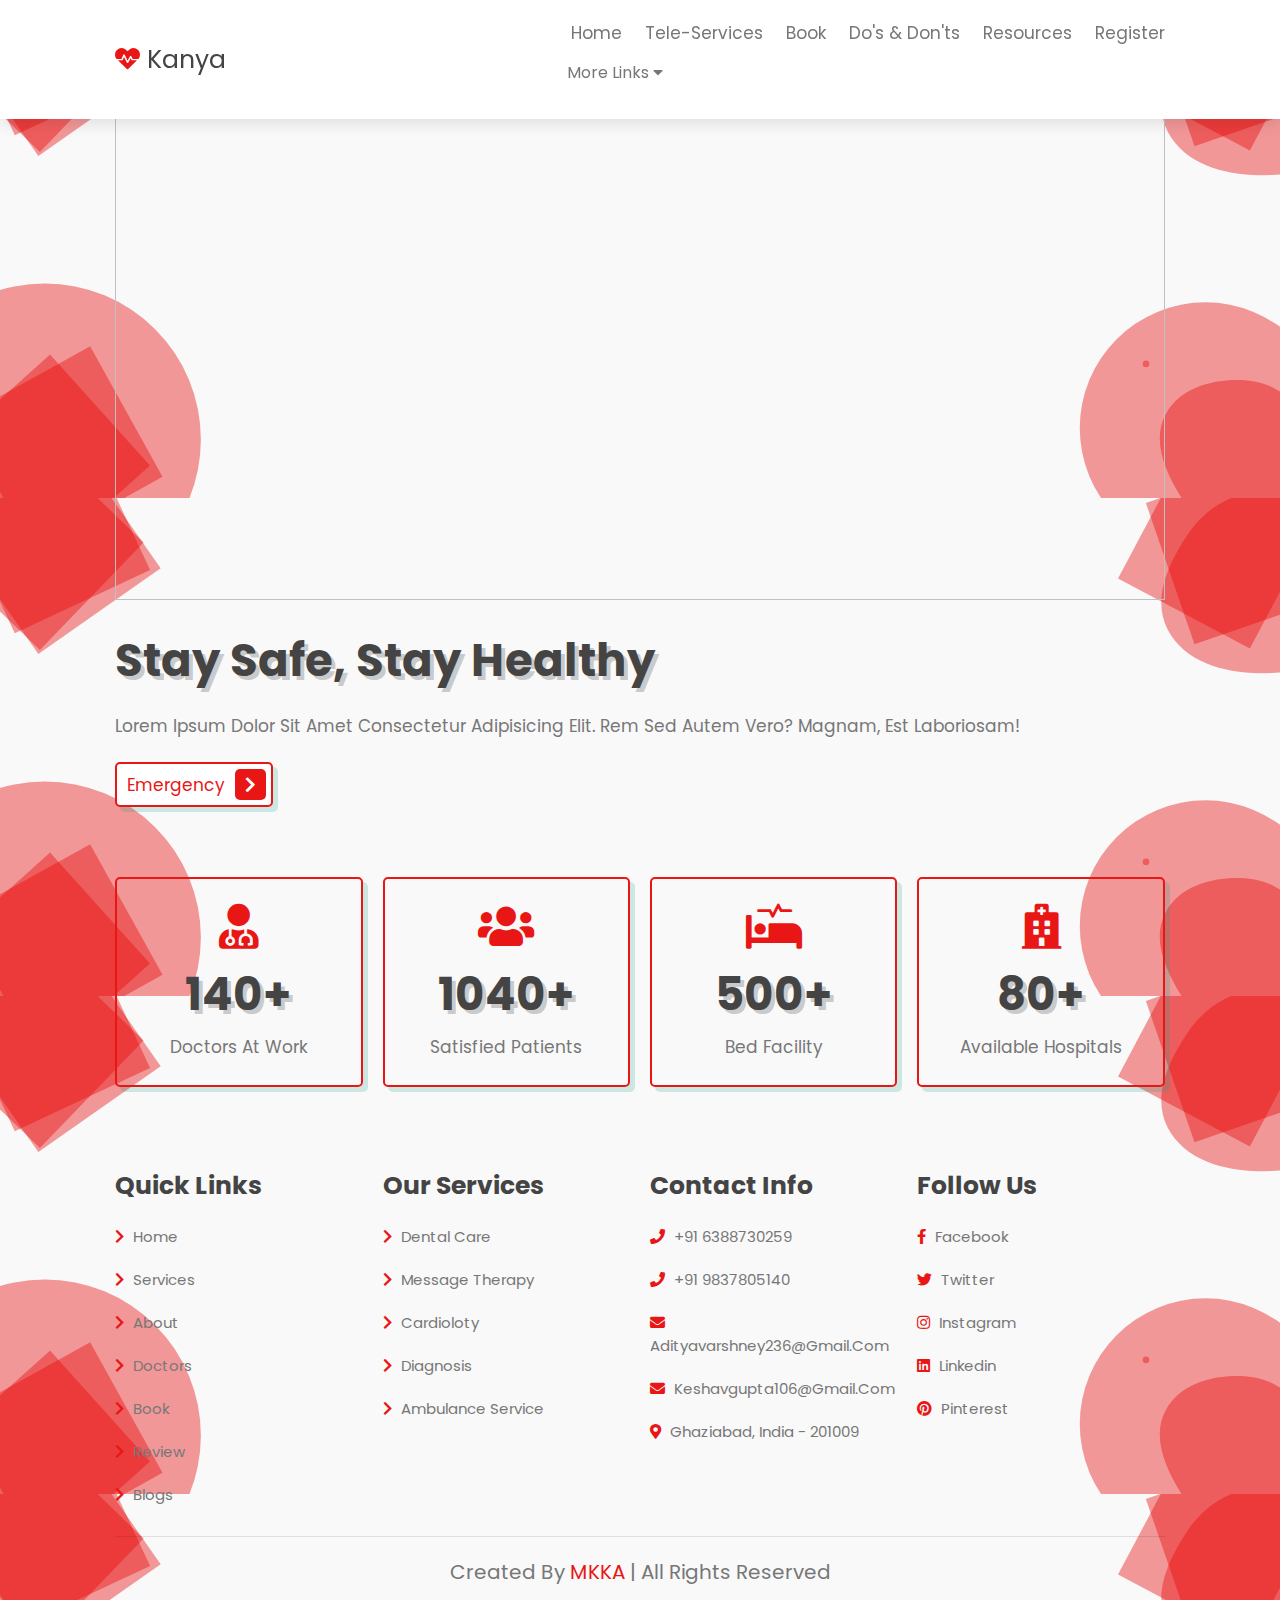
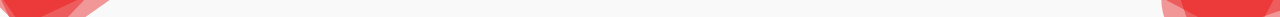
==== commit f1771431: "dropdown" ====
--- a/index.html
+++ b/index.html
@@ -21,10 +21,18 @@
         <a href="book.html" target="_blank">book</a>
         <a href="dds.html" target="_blank">do's & don'ts</a>
         <a href="resource.html" target="_blank">resources</a>
-        <a href="doctors.html" target="_blank">doctors</a>
         <a href="form.html" target="_blank">register</a>
-        <a href="review.html" target="_blank">review</a>
-        <a href="blog.html" target="_blank">blogs</a>
+        
+        <div class="dropdown">
+          <button class="dropbtn">More Links
+            <i class="fas fa-caret-down"></i>
+          </button>
+          <div class="dropdown-content">
+            <a href="doctors.html" target="_blank">doctors</a>
+            <a href="review.html" target="_blank">review</a>
+            <a href="blog.html" target="_blank">blogs</a>
+          </div>
+        </div>
       </nav>
 
       <div id="menu-btn" class="fas fa-bars"></div>
@@ -49,7 +57,7 @@
           vero? Magnam, est laboriosam!
         </p>
         <a href="#" class="btn">
-          contact us <span class="fas fa-chevron-right"></span>
+          emergency <span class="fas fa-chevron-right"></span>
         </a>
       </div>
     </section>
@@ -102,7 +110,7 @@
           </a>
           <a href="book.html" target="_blank">
             <i class="fas fa-chevron-right"></i> book
-           </a>
+          </a>
           <a href="review.html" target="_blank">
             <i class="fas fa-chevron-right"></i> review
           </a>
--- a/css/style.css
+++ b/css/style.css
@@ -139,6 +139,43 @@
 
 .header .navbar a:hover {
   color: rgb(233, 22, 22);
+}
+
+.dropdown {
+  overflow: hidden;
+}
+
+.dropdown .dropbtn {
+  font-size: 16px;
+  border: none;
+  outline: none;
+  color: var(--light-color);
+  padding: 14px 16px;
+  background-color: inherit;
+  font-family: inherit; 
+  margin: 0; 
+}
+
+.dropdown-content {
+  display: none;
+  position: absolute;
+  background-color: #ffffff;
+  min-width: 160px;
+  box-shadow: 0px 8px 16px 0px rgba(0,0,0,0.2);
+  z-index: 1;
+}
+
+.dropdown-content a {
+  float: none;
+  color: black;
+  padding: 12px 16px;
+  text-decoration: none;
+  display: block;
+  text-align: left;
+}
+
+.dropdown:hover .dropdown-content {
+  display: block;
 }
 
 #menu-btn {
@@ -659,7 +696,6 @@
   }
 }
 
-
 .register {
   background-image: url(https://c4.wallpaperflare.com/wallpaper/765/958/389/colorful-abstract-design-background-wallpaper-preview.jpg);
   background-size: cover;
@@ -767,11 +803,9 @@
 
 
 /* ADDED CSS HERE */
-
-
 .img-resize{
-  width: 220px;
-  height: 250px;
+  width: 223px;
+  height: 340px;
 }
 .swiper-wrapper{
   width: 100%;
@@ -787,131 +821,9 @@
   justify-content: space-around; 
   
 }
-.swiper-slide box h2{
-  align-items: center;
-}
-
-
-/* dos css */
-
-
-.dos{
-  margin-left: 25px;
-  margin-right: 25px;
-  margin-top: 25px;
-}
-.dos h2{
-  text-align: center;
-  font-size: 50px;
-  color: #09a048;
-  text-decoration: underline;
-}
-.dos .row{
-  display: flex;
-  justify-content: space-between;
-}
-.p12{
-  flex-basis: 47%;
-}
-/* .p2{
-  flex-basis: 47%;
-} */
-.dos .row  .p12{
-  background-color: #09a048;
-  font-size: 20px;
-  /* padding-left: 15px; */
-  padding-top: 15px;
-  padding-bottom: 15px;
-  border-radius: 50px;
-}
-.dos.row.p12.content p{
-  opacity: 0;
-}
-.dos.row.p12.content h1{
-  line-height: 35px;
-}
-.dos.row.p12.content:hover p{
-  cursor: pointer;
-  opacity: 1;
-}
-.dos.row.p12.content{
-  position: relative;
-}
-.dos .row.p12.content h1{
-  position: absolute;
-  padding-top: 70px;
-}
-.dos .row .p12.content:hover h1{
-  opacity:0;
-
-}
-.dos .row .p12{
-  display: flex;
-}
-.dos .row .p12 .imgs img{
-  border-radius: 50px;
-  width: 30vh;
-  height: 30vh;
-  padding-right: 10px;
-  padding-left: 10px;
-}
-.dos h1{
-  font-size: 30px;
-}
-
-
-/* .box-container{
-  height: 50%;
-} */
-
-/* .box-container .box img{
-  height: 60vh;
-  width: 100%;
-}
-.box-container-2 .box img{
-  height: 60vh;
-  width: 100%;
-} */
-
-.blogimg{
-  height: 60vh;
-  width: 100%;
-}
-.box-container-2{
-  width: 100%;
-  margin: 0 auto;
-  padding-left: 20px;
-  display: flex;
-  justify-content: space-around;
-  text-align: justify;
-}
-.box-container:after {
-  content: '';
-  display: inline-block;
-  width: 100%;
-}
-/* .box-container-2:after {
-  content: '';
-  display: inline-block;
-  width: 100%;
-} */
-.box-container{
-  width: 100%;
-  margin: 0 auto;
-  display: flex;
-  justify-content: space-around;
-}
-/* #blogdown{
-  justify-content: space-around;
-
-} */
-
-.box-container-2 .outer{
-  border: 2px  solid red; 
-}
-.box-container-2 .outer{
-  padding: 20px;
-  padding-right: 20px;
-}
-
-
+/* .swiper-slide box{
+  justify-content: sp;
+}
+ */
+
+
